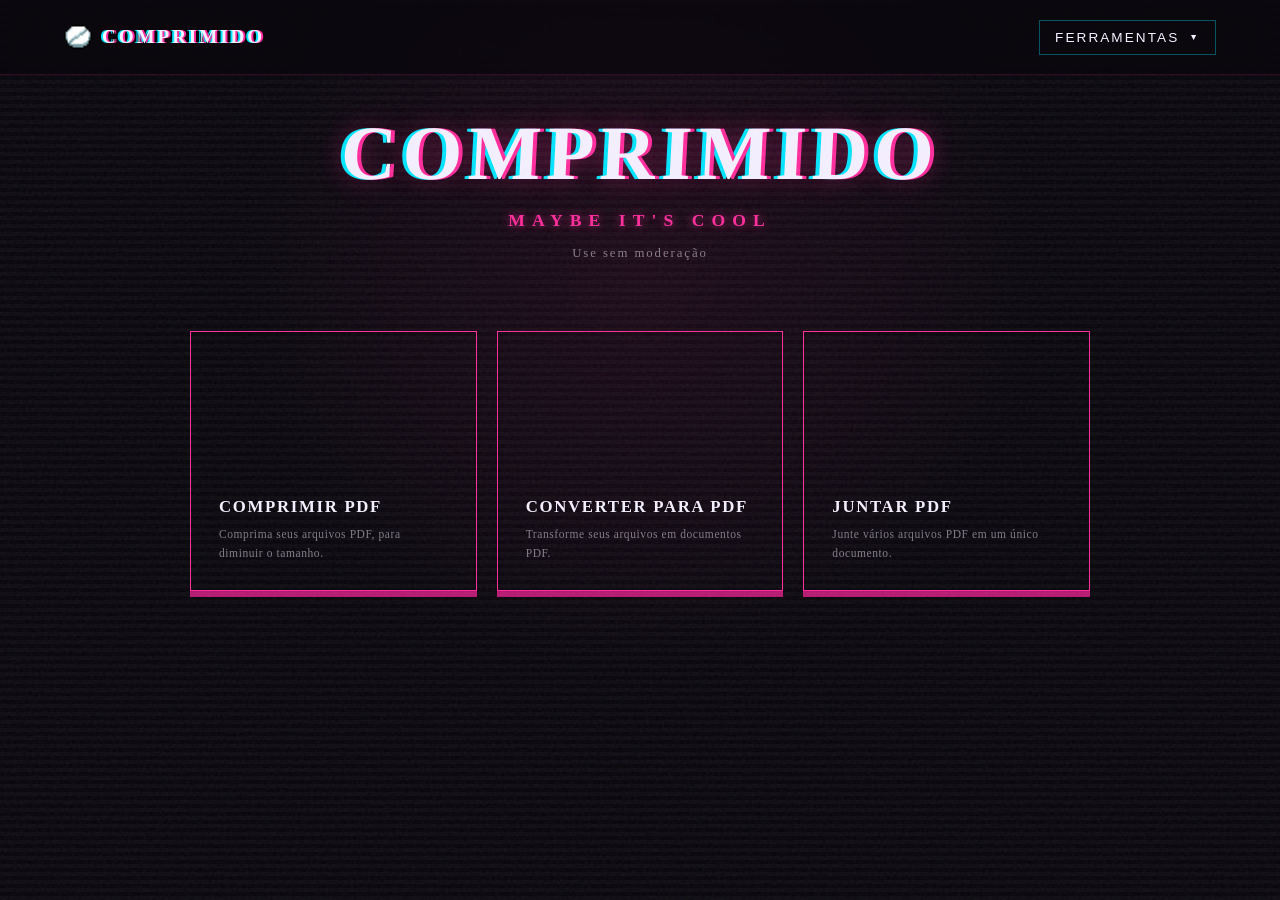
==== frontend/index.html @ fcc3dd35 "feat: página home e algumas correções - adicionado página home e dado inicio à criação de cards - na" ====
<!DOCTYPE html>
<html lang="pt-br">

<head>
    <meta charset="UTF-8">
    <meta name="viewport" content="width=device-width, initial-scale=1.0">
    <title>Comprimido</title>
    <link rel="icon" type="image/x-icon" href="img/comprimidinho.ico">
    <link rel="stylesheet" href="css/style.css">
</head>

<body>
    <nav class="navbar">
        <a href="index.html" class="nav-logo">
            <img src="img/comprimidinho_transparente.ico" alt="">COMPRIMIDO
        </a>
        <div class="nav-menu">
            <button class="menu-button" id="menu-button">
                FERRAMENTAS
                <span class="menu-arrow">▼</span>
            </button>
            <div class="dropdown" id="dropdown">
                <a href="compress-pdf.html" class="dropdown-item">
                    COMPRIMIR PDF
                </a>

                <a href="convert-pdf.html" class="dropdown-item">
                    CONVERTER PARA PDF
                </a>

                <a href="merge-pdf.html" class="dropdown-item">
                    JUNTAR PDF
                </a>
            </div>
        </div>
    </nav>
    <main class="home">
        <header class="home-header">
            <span class="home-label">
                COMPRIMIDO
            </span>
            <h1>
                MAYBE IT'S COOL
            </h1>
            <p>
                Use sem moderação
            </p>
        </header>
        <section class="tools">
            <a href="compress-pdf.html" class="tool-card">
                <div class="tool-visual compress-pdf-visual">
                    <!-- Animação específica de compressão de PDF -->
                </div>
                <div class="tool-info">
                    <h2>COMPRIMIR PDF</h2>
                    <p>
                        Comprima seus arquivos PDF,
                        para diminuir o tamanho.
                    </p>
                </div>
            </a>
            <a href="convert-pdf.html" class="tool-card">
                <div class="tool-visual convert-pdf-visual">
                    <!-- Animação específica de conversão para PDF -->
                </div>
                <div class="tool-info">
                    <h2>CONVERTER PARA PDF</h2>
                    <p>
                        Transforme seus arquivos
                        em documentos PDF.
                    </p>
                </div>
            </a>

            <a href="merge-pdf.html" class="tool-card">
                <div class="tool-visual merge-pdf-visual">
                    <!-- Animação específica de união de PDFs -->
                </div>
                <div class="tool-info">
                    <h2>JUNTAR PDF</h2>
                    <p>
                        Junte vários arquivos PDF
                        em um único documento.
                    </p>
                </div>
            </a>
        </section>
    </main>
    <script src="js/script.js"></script>
</body>

</html>
---- frontend/css/style.css ----
/* ========================================
   FUNDO VHS
======================================== */

body {
    margin: 0;

    min-height: 100vh;

    background:
        radial-gradient(circle at 50% 30%,
            rgba(255, 42, 155, 0.08),
            transparent 45%),
        #08060c;

    color: #f5f0ff;

    overflow-x: hidden;
}

/* LINHAS DE SCAN */

body::before {
    content: "";

    position: fixed;

    inset: 0;

    pointer-events: none;

    background:
        repeating-linear-gradient(to bottom,
            rgba(255, 255, 255, 0.025) 0,
            rgba(255, 255, 255, 0.025) 4px,
            transparent 4px,
            transparent 8px);

    z-index: 100;

    animation: vhs-scanlines 8s linear infinite;
}

/* RUÍDO / GRANULAÇÃO */

body::after {
    content: "";

    position: fixed;

    inset: -50%;

    pointer-events: none;

    z-index: 150;

    opacity: 0.06;

    background-image: url("../img/noise.svg");
    background-size: 500px 500px;

    animation: vhs-grain 0.18s steps(2) infinite;
}

/* ANIMAÇÃO DO RUÍDO */

@keyframes vhs-grain {

    0% {
        transform: translate(0, 0);
    }

    25% {
        transform: translate(-2%, 1%);
    }

    50% {
        transform: translate(1%, -2%);
    }

    75% {
        transform: translate(2%, 2%);
    }

    100% {
        transform: translate(-1%, -1%);
    }
}

/* ANIMAÇÃO DAS LINHAS */

@keyframes vhs-scanlines {

    0% {
        transform: translateY(0);
    }

    15% {
        transform: translateY(3px);
    }

    27% {
        transform: translateY(-4px);
    }

    42% {
        transform: translateY(8px);
    }

    43% {
        transform: translateY(16px);
    }

    44% {
        transform: translateY(7px);
    }

    55% {
        transform: translateY(2px);
    }

    68% {
        transform: translateY(13px);
    }

    69% {
        transform: translateY(22px);
    }

    70% {
        transform: translateY(11px);
    }

    76% {
        transform: translateY(5px);
    }

    88% {
        transform: translateY(-3px);
    }

    89% {
        transform: translateY(10px);
    }

    90% {
        transform: translateY(2px);
    }

    94% {
        transform: translateY(6px);
    }

    100% {
        transform: translateY(0);
    }
}

/* ========================================
   NAVBAR
======================================== */

.navbar {
    position: fixed;

    top: 0;
    left: 0;

    width: 100%;
    height: 75px;

    box-sizing: border-box;

    display: flex;
    align-items: center;
    justify-content: space-between;

    padding: 0 5vw;

    background: rgba(8, 6, 12, 0.65);

    border-bottom: 1px solid rgba(255, 42, 155, 0.15);

    backdrop-filter: blur(8px);

    z-index: 200;
}

/* LOGO DA NAVBAR */

.nav-logo {
    display: flex;
    align-items: center;

    gap: 10px;

    color: #f5f0ff;

    text-decoration: none;

    font-size: 1.2rem;
    font-weight: 700;

    letter-spacing: 0.15em;

    text-shadow:
        2px 0 #ff2a9b,
        -2px 0 #00e5ff;

    transition: 0.2s ease;
}

/* ÍCONE DA NAVBAR */

.nav-logo img {
    width: 28px;
    height: 28px;

    object-fit: contain;

    animation: nav-icon-glitch 3s infinite;
}

/* GLITCH AUTOMÁTICO DO ÍCONE */

@keyframes nav-icon-glitch {

    0%,
    92%,
    100% {
        transform: translate(0);
    }

    93% {
        transform: translate(-2px, 1px);
    }

    94% {
        transform: translate(2px, -1px);
    }

    95% {
        transform: translate(-1px, 0);
    }

    96% {
        transform: translate(1px, 1px);
    }

    97% {
        transform: translate(0);
    }
}

/* GLITCH DO ÍCONE AO PASSAR O MOUSE */

.nav-logo:hover img {
    animation: nav-icon-hover-glitch 0.3s steps(2) infinite;
}

@keyframes nav-icon-hover-glitch {

    0% {
        transform: translate(0);
    }

    25% {
        transform: translate(-3px, 1px);
    }

    50% {
        transform: translate(3px, -1px);
    }

    75% {
        transform: translate(-2px, 0);
    }

    100% {
        transform: translate(0);
    }
}

/* GLITCH DO TEXTO AO PASSAR O MOUSE */

.nav-logo:hover {
    text-shadow:
        4px 0 #ff2a9b,
        -4px 0 #00e5ff;
}

/* MENU */

.nav-menu {
    position: relative;
}

/* BOTÃO FERRAMENTAS */

.menu-button {
    display: flex;
    align-items: center;

    gap: 10px;

    padding: 9px 15px;

    background: transparent;

    border: 1px solid rgba(0, 229, 255, 0.35);

    color: #f5f0ff;

    font-family: 'Oswald', sans-serif;
    font-size: 0.85rem;

    letter-spacing: 0.15em;

    cursor: pointer;

    transition: 0.2s ease;
}

.menu-button:hover {
    border-color: #00e5ff;

    color: #00e5ff;

    box-shadow:
        0 0 12px rgba(0, 229, 255, 0.2);
}

/* SETA */

.menu-arrow {
    font-size: 0.55rem;

    transition: transform 0.25s ease;
}

/* DROPDOWN */

.dropdown {
    position: absolute;

    top: calc(100% + 12px);
    right: 0;

    width: 260px;

    padding: 8px;

    background: rgba(10, 7, 16, 0.96);

    border: 1px solid rgba(255, 42, 155, 0.35);

    box-shadow:
        0 0 25px rgba(255, 42, 155, 0.12);

    opacity: 0;

    visibility: hidden;

    transform:
        translateY(-10px) scale(0.98);

    transform-origin: top right;

    transition:
        opacity 0.2s ease,
        transform 0.2s ease,
        visibility 0.2s ease;
}

/* DROPDOWN ABERTO */

.dropdown.open {
    opacity: 1;

    visibility: visible;

    transform:
        translateY(0) scale(1);
}

/* ITENS DO DROPDOWN */

.dropdown-item {
    position: relative;

    display: flex;
    align-items: center;

    padding: 13px 12px;

    color: #ff2a9b;

    text-decoration: none;

    font-size: 0.78rem;

    letter-spacing: 0.08em;

    transition: 0.15s ease;
}

/* ITEM AO PASSAR O MOUSE */

.dropdown-item:hover {
    color: #ffffff;

    background: rgba(255, 42, 155, 0.08);

    padding-left: 17px;

    text-shadow:
        0 0 8px #ffffff;
}

/* ITEM DA PÁGINA ATUAL */

.dropdown-item.active {
    color: #00e5ff;

    background: rgba(0, 229, 255, 0.06);
}

/* MARCADOR DO ITEM ATIVO */

.dropdown-item.active::before {
    content: "";

    position: absolute;

    left: 0;

    width: 2px;
    height: 55%;

    background: #00e5ff;

    box-shadow:
        0 0 8px #00e5ff;
}

/* ========================================
   ESTRUTURA PRINCIPAL
======================================== */

.container {
    min-height: 100vh;

    display: flex;
    flex-direction: column;
    align-items: center;

    position: relative;

    z-index: 2;
}

/* ========================================
   HOME
======================================== */

.home {
    width: min(900px, 90%);

    min-height: 100vh;

    margin: 0 auto;

    padding: 110px 0 80px;

    box-sizing: border-box;

    position: relative;

    z-index: 2;
}

/* CABEÇALHO DA HOME */

.home-header {
    display: flex;
    flex-direction: column;
    align-items: center;

    text-align: center;

    margin-bottom: 70px;
}

/* LOGO DA HOME */

.home-label {
    margin-bottom: 12px;

    color: #f5f0ff;

    font-size: clamp(2.8rem, 6vw, 5.5rem);

    font-weight: 700;

    letter-spacing: 0.08em;

    text-shadow:
        4px 0 #ff2a9b,
        -4px 0 #00e5ff,
        0 0 25px rgba(255, 42, 155, 0.45);

    transform: skew(-3deg);
}

/* FRASE DA HOME */

.home-header h1 {
    margin: 0;

    color: #ff2a9b;

    font-size: clamp(0.8rem, 1.5vw, 1.1rem);

    font-weight: 700;

    letter-spacing: 0.4em;

    text-shadow:
        0 0 10px rgba(255, 42, 155, 0.7);

    transform: none;

    white-space: nowrap;
}

/* SUBTÍTULO DA HOME */

.home-header p {
    margin: 15px 0 0;

    color: rgba(245, 240, 255, 0.5);

    font-size: 0.8rem;

    letter-spacing: 0.15em;
}

/* ========================================
   CARDS DE FERRAMENTAS
======================================== */

.tools {

    display: grid;

    grid-template-columns: repeat(3, 1fr);

    gap: 20px;
}

.tool-card {

    position: relative;

    display: flex;
    flex-direction: column;

    justify-content: space-between;

    width: 100%;

    box-sizing: border-box;

    min-height: 260px;

    padding: 28px;

    background: transparent;

    border: 1px solid #ff2a9b;

    color: #f5f0ff;

    text-decoration: none;

    cursor: pointer;

    transition: 0.1s ease;

    box-shadow:
        0 6px 0 #b5166f;
}

.tool-card:hover {

    background-color: #ff2a9b;

    color: #08060c;

    border-color: #ff2a9b;

    box-shadow:
        0 6px 0 #b5166f,
        0 0 18px rgba(255, 42, 155, 0.55),
        0 0 35px rgba(255, 42, 155, 0.25);

    transform: translateY(-1px);
}

.tool-card:active {

    transform: translateY(6px);

    box-shadow:
        0 0 0 #b5166f;
}

/* INFORMAÇÕES DO CARD */

.tool-info {
    display: flex;

    flex-direction: column;
}

/* TÍTULO DO CARD */

.tool-info h2 {

    margin: 0;

    color: #f5f0ff;

    font-size: 1.05rem;

    font-weight: 700;

    letter-spacing: 0.1em;

}

/* DESCRIÇÃO DO CARD */

.tool-info p {
    margin: 8px 0 0;

    color: rgba(245, 240, 255, 0.5);

    font-size: 0.72rem;

    line-height: 1.6;

    letter-spacing: 0.05em;
}

/* ========================================
   PÁGINA DE COMPRESSÃO
======================================== */

/* ESTRUTURA */

.container {
    min-height: 100vh;

    display: flex;
    flex-direction: column;
    align-items: center;

    position: relative;

    z-index: 2;
}

/* LOGO PRINCIPAL */

.header {
    width: 100%;

    display: flex;
    justify-content: center;

    padding-top: 12vh;
}

.logo {
    display: flex;
    flex-direction: column;
    align-items: center;

    text-align: center;
}

.logo-main {
    font-size: clamp(2.8rem, 6vw, 5.5rem);

    font-weight: 700;

    letter-spacing: 0.08em;

    color: #f5f0ff;

    text-shadow:
        4px 0 #ff2a9b,
        -4px 0 #00e5ff,
        0 0 25px rgba(255, 42, 155, 0.45);

    transform: skew(-3deg);
}

.logo-sub {
    margin-top: 8px;

    font-size: 0.9rem;

    letter-spacing: 0.45em;

    color: #ff2a9b;

    text-shadow:
        0 0 10px rgba(255, 42, 155, 0.7);
}

/* ========================================
   ÁREA DE UPLOAD
======================================== */

.upload-section {
    width: min(700px, 85%);

    margin-top: 10vh;
}

.upload-box {
    position: relative;

    min-height: 320px;

    display: flex;
    align-items: center;
    justify-content: center;

    background: rgba(8, 6, 12, 0.65);

    border: 1px solid rgba(0, 229, 255, 0.35);

    box-shadow:
        0 0 35px rgba(0, 229, 255, 0.14),
        0 0 70px rgba(255, 42, 155, 0.07),
        inset 0 0 45px rgba(255, 42, 155, 0.10),
        inset 0 0 100px rgba(0, 229, 255, 0.07);

    transition: 0.25s ease;
}

/* LINHA SUPERIOR */

.upload-box::before {
    content: "";

    position: absolute;

    top: -1px;
    left: 10%;

    width: 80%;
    height: 1px;

    background:
        linear-gradient(to right,
            transparent 0%,
            #ff2a9b 15%,
            #ff2a9b 45%,
            #00e5ff 50%,
            #ff2a9b 55%,
            #ff2a9b 85%,
            transparent 100%);

    box-shadow:
        0 0 6px rgba(255, 42, 155, 0.8),
        0 0 14px rgba(255, 42, 155, 0.35);

    opacity: 0.65;

    animation: upload-line-glitch 5s infinite;
}

/* GLITCH DA LINHA SUPERIOR */

@keyframes upload-line-glitch {

    0%,
    82%,
    100% {
        transform: translateX(0) scaleX(1);

        opacity: 0.65;
    }

    83% {
        transform: translateX(12px) scaleX(0.7);

        opacity: 1;
    }

    84% {
        transform: translateX(-8px) scaleX(1.15);

        opacity: 0.35;
    }

    85% {
        transform: translateX(5px) scaleX(0.45);

        opacity: 0.9;
    }

    86% {
        transform: translateX(-3px) scaleX(1.25);

        opacity: 0.5;
    }

    87% {
        transform: translateX(0) scaleX(1);

        opacity: 0.65;
    }
}

/* LINHA INFERIOR */

.upload-box::after {
    content: "";

    position: absolute;

    bottom: -1px;
    left: 20%;

    width: 60%;
    height: 1px;

    background:
        linear-gradient(to right,
            transparent 0%,
            #00e5ff 15%,
            #00e5ff 45%,
            #ff2a9b 50%,
            #00e5ff 55%,
            #00e5ff 85%,
            transparent 100%);

    box-shadow:
        0 0 6px rgba(0, 229, 255, 0.8),
        0 0 14px rgba(0, 229, 255, 0.35);

    opacity: 0.5;

    animation: upload-bottom-glitch 5.5s infinite;
}

/* GLITCH DA LINHA INFERIOR */

@keyframes upload-bottom-glitch {

    0%,
    80%,
    100% {
        transform: translateX(0) scaleX(1);

        opacity: 0.5;
    }

    81% {
        transform: translateX(-15px) scaleX(0.65);

        opacity: 1;
    }

    82% {
        transform: translateX(10px) scaleX(1.2);

        opacity: 0.3;
    }

    83% {
        transform: translateX(-5px) scaleX(0.5);

        opacity: 0.85;
    }

    84% {
        transform: translateX(3px) scaleX(1.15);

        opacity: 0.45;
    }

    85% {
        transform: translateX(0) scaleX(1);

        opacity: 0.5;
    }
}

/* UPLOAD AO PASSAR O MOUSE */

.upload-box:hover {
    border-color: rgba(0, 229, 255, 0.85);

    box-shadow:
        0 0 45px rgba(0, 229, 255, 0.24),
        0 0 90px rgba(255, 42, 155, 0.12),
        inset 0 0 55px rgba(255, 42, 155, 0.16),
        inset 0 0 120px rgba(0, 229, 255, 0.12);
}

/* CONTEÚDO */

.upload-content {
    text-align: center;

    display: flex;
    flex-direction: column;
    align-items: center;
}

/* ÍCONE DO PDF */

.file-icon {
    position: relative;

    width: 80px;
    height: 100px;

    display: flex;
    align-items: center;
    justify-content: center;

    margin-bottom: 25px;

    background: rgba(255, 42, 155, 0.08);

    border: 2px solid #ff2a9b;

    color: #f5f0ff;

    font-size: 1.1rem;
    font-weight: 700;

    letter-spacing: 0.12em;

    box-shadow:
        0 0 15px rgba(255, 42, 155, 0.35),
        inset 0 0 20px rgba(255, 42, 155, 0.08);

    text-shadow:
        2px 0 #00e5ff,
        -2px 0 #ff2a9b;

    animation: file-glitch 2.5s infinite;
}

/* GLITCH DO ÍCONE */

@keyframes file-glitch {

    0%,
    88%,
    100% {
        transform: translate(0);
    }

    89% {
        transform: translate(-2px, 1px);
    }

    90% {
        transform: translate(2px, -1px);
    }

    91% {
        transform: translate(-1px, 0);
    }

    92% {
        transform: translate(1px, 1px);
    }

    93% {
        transform: translate(0);
    }
}

/* ÍCONE AO PASSAR O MOUSE */

.upload-box:hover .file-icon {
    border-color: #ff2a9b;

    box-shadow:
        0 0 20px rgba(255, 42, 155, 0.55),
        0 0 40px rgba(255, 42, 155, 0.2),
        inset 0 0 25px rgba(255, 42, 155, 0.12);

    text-shadow:
        3px 0 #00e5ff,
        -3px 0 #ff2a9b;

    animation: file-hover-glitch 0.35s steps(2) infinite;
}

/* GLITCH DO ÍCONE NO HOVER */

@keyframes file-hover-glitch {

    0% {
        transform: translate(0);
    }

    25% {
        transform: translate(-3px, 1px);
    }

    50% {
        transform: translate(3px, -1px);
    }

    75% {
        transform: translate(-2px, 0);
    }

    100% {
        transform: translate(0);
    }
}

/* TÍTULO DO UPLOAD */

.upload-content h1 {
    margin: 0;

    color: #f5f0ff;

    font-size: clamp(1.3rem, 2.5vw, 1.8rem);

    font-weight: 700;

    letter-spacing: 0.12em;

    text-shadow:
        2px 0 #ff2a9b,
        -2px 0 #00e5ff;

    transform: skew(-2deg);
}

/* TÍTULO NO HOVER */

.upload-box:hover .upload-content h1 {
    text-shadow:
        3px 0 #ff2a9b,
        -3px 0 #00e5ff,
        0 0 12px rgba(255, 42, 155, 0.25);
}

/* TEXTO DO UPLOAD */

.upload-content p {
    margin: 10px 0 25px;

    color: rgba(245, 240, 255, 0.5);

    font-size: 0.8rem;

    letter-spacing: 0.08em;

    text-transform: lowercase;
}

/* TEXTO NO HOVER */

.upload-box:hover .upload-content p {
    color: rgba(245, 240, 255, 0.7);

    text-shadow:
        0 0 8px rgba(245, 240, 255, 0.15);
}

/* BOTÃO SELECIONAR PDF */

.select-button {
    padding: 12px 24px;

    background: transparent;

    border: 1px solid #ff2a9b;

    color: #f5f0ff;

    font-family: 'Oswald', sans-serif;

    font-size: 0.8rem;

    letter-spacing: 0.12em;

    cursor: pointer;

    transition: 0.1s ease;

    box-shadow:
        0 4px 0 #b5166f;
}

/* BOTÃO AO PASSAR O MOUSE */

.select-button:hover {
    background-color: #ff2a9b;

    color: #08060c;

    border-color: #ff2a9b;

    box-shadow:
        0 4px 0 #b5166f,
        0 0 18px rgba(255, 42, 155, 0.55),
        0 0 35px rgba(255, 42, 155, 0.25);

    text-shadow:
        1px 0 #00e5ff;

    transform: translateY(-1px);
}

/* BOTÃO PRESSIONADO */

.select-button:active {
    transform: translateY(4px);

    box-shadow:
        0 0 0 #b5166f;
}

/* ÁREA ARRASTANDO ARQUIVO */

.upload-box.dragging {
    border-color: #ff2a9b;

    box-shadow:
        0 0 45px rgba(255, 42, 155, 0.25),
        0 0 90px rgba(0, 229, 255, 0.14),
        inset 0 0 55px rgba(255, 42, 155, 0.18),
        inset 0 0 120px rgba(0, 229, 255, 0.14);
}

.upload-box.dragging .file-icon {
    box-shadow:
        0 0 25px rgba(255, 42, 155, 0.7),
        0 0 45px rgba(0, 229, 255, 0.25),
        inset 0 0 30px rgba(255, 42, 155, 0.15);

    text-shadow:
        4px 0 #00e5ff,
        -4px 0 #ff2a9b;
}

/* ========================================
   PÁGINA EM DESENVOLVIMENTO
======================================== */

.development-page {
    min-height: 100vh;

    display: flex;
    align-items: center;
    justify-content: center;

    padding: 40px 20px;

    box-sizing: border-box;

    position: relative;

    z-index: 2;
}

.development-content {
    width: min(700px, 90%);

    display: flex;
    flex-direction: column;
    align-items: center;

    text-align: center;
}

/* CAVEIRA */

.development-skull {
    margin-bottom: 25px;

    color: #f5f0ff;

    font-size: clamp(5rem, 12vw, 8rem);

    line-height: 1;

    text-shadow:
        5px 0 #ff2a9b,
        -5px 0 #00e5ff,
        0 0 25px rgba(255, 42, 155, 0.45),
        0 0 50px rgba(0, 229, 255, 0.15);

    transform: skew(-3deg);

    animation: development-skull-glitch 2s infinite;
}

/* GLITCH DA CAVEIRA */

@keyframes development-skull-glitch {

    0%,
    87%,
    100% {
        transform: translate(0) skew(-3deg);
    }

    88% {
        transform: translate(-5px, 2px) skew(-3deg);
    }

    89% {
        transform: translate(6px, -2px) skew(-3deg);
    }

    90% {
        transform: translate(-3px, 0) skew(-3deg);
    }

    91% {
        transform: translate(4px, 1px) skew(-3deg);
    }

    92% {
        transform: translate(0) skew(-3deg);
    }
}

/* LABEL */

.development-label {
    margin-bottom: 12px;

    color: #00e5ff;

    font-size: 0.85rem;

    font-weight: 700;

    letter-spacing: 0.4em;

    text-shadow:
        0 0 10px rgba(0, 229, 255, 0.7);
}

/* TÍTULO */

.development-content h1 {
    margin: 0;

    color: #f5f0ff;

    font-size: clamp(1.8rem, 4.5vw, 3.5rem);

    font-weight: 700;

    letter-spacing: 0.08em;

    white-space: nowrap;

    text-shadow:
        4px 0 #ff2a9b,
        -4px 0 #00e5ff,
        0 0 25px rgba(255, 42, 155, 0.4);

    transform: skew(-3deg);

    animation: development-title-glitch 3s infinite;
}

/* GLITCH DO TÍTULO */

@keyframes development-title-glitch {

    0%,
    82%,
    100% {
        transform: translate(0) skew(-3deg);
    }

    83% {
        transform: translate(-6px, 2px) skew(-3deg);
    }

    84% {
        transform: translate(7px, -2px) skew(-3deg);
    }

    85% {
        transform: translate(-5px, 1px) skew(-3deg);
    }

    86% {
        transform: translate(8px, 0) skew(-3deg);
    }

    87% {
        transform: translate(-3px, -1px) skew(-3deg);
    }

    88% {
        transform: translate(5px, 2px) skew(-3deg);
    }

    89% {
        transform: translate(-2px, 0) skew(-3deg);
    }

    90% {
        transform: translate(3px, -1px) skew(-3deg);
    }

    91% {
        transform: translate(0) skew(-3deg);
    }
}

/* TEXTO */

.development-content p {
    margin: 20px 0 30px;

    color: rgba(245, 240, 255, 0.55);

    font-size: 0.8rem;

    line-height: 1.8;

    letter-spacing: 0.12em;

    text-align: center;
}

/* BOTÃO VOLTAR */

.back-button {
    display: inline-block;

    padding: 12px 24px;

    border: 1px solid #00e5ff;

    color: #f5f0ff;

    text-decoration: none;

    font-size: 0.75rem;

    letter-spacing: 0.12em;

    box-shadow:
        0 4px 0 #008fa3;

    transition: 0.15s ease;
}

/* BOTÃO AO PASSAR O MOUSE */

.back-button:hover {
    background: #00e5ff;

    color: #08060c;

    box-shadow:
        0 4px 0 #008fa3,
        0 0 18px rgba(0, 229, 255, 0.55),
        0 0 35px rgba(0, 229, 255, 0.25);

    text-shadow:
        1px 0 #ff2a9b;

    transform: translateY(-1px);
}

/* BOTÃO PRESSIONADO */

.back-button:active {
    transform: translateY(4px);

    box-shadow:
        0 0 0 #008fa3;
}

/* ========================================
   RESPONSIVIDADE
======================================== */

@media (max-width: 600px) {

    /* NAVBAR */

    .navbar {
        height: 65px;

        padding: 0 20px;
    }

    .nav-logo {
        gap: 7px;

        font-size: 0.9rem;

        letter-spacing: 0.1em;
    }

    .nav-logo img {
        width: 24px;
        height: 24px;
    }

    .menu-button {
        padding: 8px 11px;

        font-size: 0.7rem;

        letter-spacing: 0.1em;
    }

    .dropdown {
        width: 230px;
    }

    /* PÁGINA DE COMPRESSÃO */

    .header {
        padding-top: 105px;
    }

    .logo-main {
        font-size: clamp(2.2rem, 11vw, 3.5rem);
    }

    .logo-sub {
        font-size: 0.65rem;

        letter-spacing: 0.3em;
    }

    .upload-section {
        width: 90%;

        margin-top: 70px;
    }

    .upload-box {
        min-height: 300px;
    }

    .file-icon {
        width: 70px;
        height: 90px;
    }

    .upload-content h1 {
        font-size: 1.2rem;
    }

    .upload-content p {
        font-size: 0.7rem;

        max-width: 80%;
    }

    .select-button {
        padding: 12px 20px;
    }

    /* PÁGINA EM DESENVOLVIMENTO */

    .development-page {
        padding: 90px 20px 40px;
    }

    .development-content {
        width: 100%;
    }

    .development-skull {
        margin-bottom: 20px;

        font-size: clamp(4rem, 20vw, 6rem);
    }

    .development-label {
        font-size: 0.7rem;

        letter-spacing: 0.3em;
    }

    .development-content h1 {
        font-size: clamp(1.3rem, 7vw, 2.2rem);

        letter-spacing: 0.06em;
    }

    .development-content p {
        font-size: 0.7rem;

        line-height: 1.7;

        max-width: 90%;
    }

    .back-button {
        padding: 11px 18px;

        font-size: 0.65rem;
    }
}
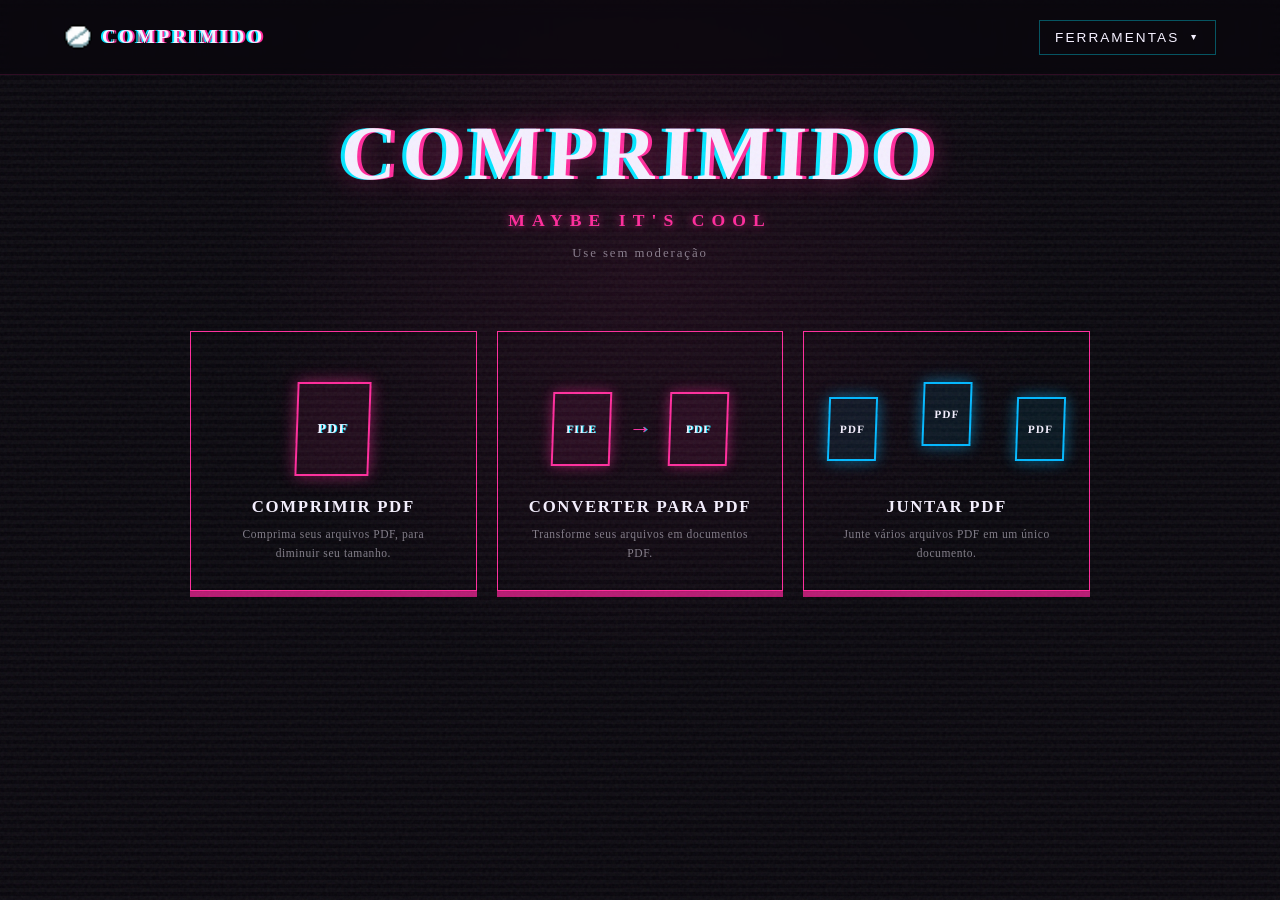
==== commit 10238d5e: "feat: animações adicionadas - animações para os cards de ferramentas adicionadas." ====
--- a/frontend/index.html
+++ b/frontend/index.html
@@ -49,19 +49,33 @@
         <section class="tools">
             <a href="compress-pdf.html" class="tool-card">
                 <div class="tool-visual compress-pdf-visual">
-                    <!-- Animação específica de compressão de PDF -->
+                    <div class="pdf-animation">
+                        <div class="pdf-page">
+                            <span>PDF</span>
+                        </div>
+                    </div>
                 </div>
                 <div class="tool-info">
                     <h2>COMPRIMIR PDF</h2>
                     <p>
                         Comprima seus arquivos PDF,
-                        para diminuir o tamanho.
+                        para diminuir seu tamanho.
                     </p>
                 </div>
             </a>
             <a href="convert-pdf.html" class="tool-card">
                 <div class="tool-visual convert-pdf-visual">
-                    <!-- Animação específica de conversão para PDF -->
+                    <div class="convert-animation">
+                        <div class="convert-file">
+                            <span>FILE</span>
+                        </div>
+                        <div class="convert-arrow">
+                            →
+                        </div>
+                        <div class="convert-pdf">
+                            <span>PDF</span>
+                        </div>
+                    </div>
                 </div>
                 <div class="tool-info">
                     <h2>CONVERTER PARA PDF</h2>
@@ -71,10 +85,22 @@
                     </p>
                 </div>
             </a>
-
             <a href="merge-pdf.html" class="tool-card">
                 <div class="tool-visual merge-pdf-visual">
-                    <!-- Animação específica de união de PDFs -->
+                    <div class="merge-animation">
+                        <div class="merge-file merge-file-1">
+                            <span>PDF</span>
+                        </div>
+                        <div class="merge-file merge-file-2">
+                            <span>PDF</span>
+                        </div>
+                        <div class="merge-file merge-file-3">
+                            <span>PDF</span>
+                        </div>
+                        <div class="merge-result">
+                            <span>PDF</span>
+                        </div>
+                    </div>
                 </div>
                 <div class="tool-info">
                     <h2>JUNTAR PDF</h2>
--- a/frontend/css/style.css
+++ b/frontend/css/style.css
@@ -619,8 +619,9 @@
 
 .tool-info {
     display: flex;
-
     flex-direction: column;
+
+    text-align: center;
 }
 
 /* TÍTULO DO CARD */
@@ -652,6 +653,504 @@
 
     letter-spacing: 0.05em;
 }
+
+.tool-visual {
+    display: flex;
+    align-items: center;
+    justify-content: center;
+
+    flex: 1;
+}
+
+.pdf-animation {
+    display: flex;
+    align-items: center;
+    justify-content: center;
+}
+
+
+.pdf-page {
+    position: relative;
+
+    width: 70px;
+    height: 90px;
+
+    display: flex;
+    align-items: center;
+    justify-content: center;
+
+    border: 2px solid #ff2a9b;
+
+    background: rgba(255, 42, 155, 0.08);
+
+    box-shadow:
+        0 0 14px rgba(255, 42, 155, 0.42),
+        0 0 24px rgba(255, 42, 155, 0.12);
+
+    transform: skew(-2deg);
+}
+
+.pdf-page {
+    animation: pdf-compress 3s ease-in-out infinite;
+}
+
+
+@keyframes pdf-compress {
+
+    0%,
+    20% {
+        transform: skew(-2deg) scale(1);
+    }
+
+    80% {
+        transform: skew(-2deg) scale(0.78);
+    }
+
+    88% {
+        transform: skew(-2deg) scale(0.78);
+    }
+
+    88.1%,
+    100% {
+        transform: skew(-2deg) scale(1);
+    }
+
+}
+
+.pdf-page {
+    animation:
+        pdf-compress 3s ease-in-out infinite,
+        pdf-glitch 3s steps(1) infinite;
+}
+
+@keyframes pdf-glitch {
+
+    0%,
+    84%,
+    100% {
+        filter: none;
+    }
+
+    85% {
+        filter: drop-shadow(2px 0 #ff2a9b);
+        transform: skew(-2deg) scale(0.78) translateX(-2px);
+    }
+
+    86% {
+        filter: drop-shadow(-2px 0 #00e5ff);
+        transform: skew(-2deg) scale(0.78) translateX(2px);
+    }
+
+    87% {
+        filter: none;
+    }
+
+}
+
+.pdf-page span {
+    color: #f5f0ff;
+
+    font-size: 0.85rem;
+    font-weight: 700;
+
+    letter-spacing: 0.12em;
+
+    text-shadow:
+        1px 0 #00e5ff;
+}
+
+.tool-card:hover .pdf-page {
+    border-color: #ff2a9b;
+
+    background: #08060c;
+
+    box-shadow:
+        0 0 12px rgba(255, 42, 155, 0.8),
+        0 0 28px rgba(255, 42, 155, 0.45),
+        0 0 45px rgba(255, 42, 155, 0.2);
+}
+
+.tool-card:hover .pdf-page span {
+    color: #f5f0ff;
+
+    text-shadow:
+        1px 0 #00e5ff;
+}
+
+.convert-animation {
+    display: flex;
+    align-items: center;
+    justify-content: center;
+    gap: 18px;
+}
+
+.convert-file,
+.convert-pdf {
+    width: 55px;
+    height: 70px;
+
+    display: flex;
+    align-items: center;
+    justify-content: center;
+
+    border: 2px solid #ff2a9b;
+
+    background: rgba(255, 42, 155, 0.08);
+
+    box-shadow:
+        0 0 12px rgba(255, 42, 155, 0.4),
+        0 0 22px rgba(255, 42, 155, 0.12);
+
+    transform: skew(-2deg);
+}
+
+.convert-file span,
+.convert-pdf span {
+    color: #f5f0ff;
+
+    font-size: 0.7rem;
+    font-weight: 700;
+
+    letter-spacing: 0.1em;
+
+    text-shadow:
+        1px 0 #00e5ff;
+}
+
+.convert-arrow {
+    color: #ff2a9b;
+
+    font-size: 1.4rem;
+    font-weight: 700;
+
+    text-shadow:
+        1px 0 #00e5ff;
+}
+
+.convert-file {
+    animation: convert-file 4s ease-in-out infinite;
+}
+
+.convert-arrow {
+    animation: convert-arrow 4s ease-in-out infinite;
+}
+
+.convert-pdf {
+    animation: convert-pdf 4s ease-in-out infinite;
+}
+
+.convert-file,
+.convert-pdf {
+    animation:
+        convert-file 3s ease-in-out infinite,
+        convert-file-glitch 3s steps(1) infinite;
+}
+
+.convert-pdf {
+    animation:
+        convert-pdf 3s ease-in-out infinite,
+        convert-pdf-glitch 3s steps(1) infinite;
+}
+
+@keyframes convert-file {
+
+    0% {
+        opacity: 0.35;
+        filter: brightness(1);
+        transform: skew(-2deg) translateX(0);
+    }
+
+    10% {
+        opacity: 1;
+        filter: brightness(1.8);
+        transform: skew(-2deg) translateX(0);
+    }
+
+    20% {
+        opacity: 1;
+        filter: brightness(1.8);
+        transform: skew(-2deg) translateX(0);
+    }
+
+    25% {
+        opacity: 0.35;
+        filter: brightness(1);
+        transform: skew(-2deg) translateX(-2px);
+    }
+
+    26% {
+        opacity: 0.35;
+        filter: drop-shadow(2px 0 #ff2a9b);
+        transform: skew(-2deg) translateX(2px);
+    }
+
+    27% {
+        opacity: 0.35;
+        filter: drop-shadow(-2px 0 #00e5ff);
+        transform: skew(-2deg) translateX(-2px);
+    }
+
+    28% {
+        opacity: 0.35;
+        filter: brightness(1);
+        transform: skew(-2deg) translateX(0);
+    }
+
+    30%,
+    100% {
+        opacity: 0.35;
+        filter: brightness(1);
+        transform: skew(-2deg) translateX(0);
+    }
+}
+
+@keyframes convert-arrow {
+
+    0%,
+    100% {
+        opacity: 1;
+        filter: brightness(1.8);
+    }
+}
+
+@keyframes convert-pdf {
+
+    0%,
+    45% {
+        opacity: 0.35;
+        filter: brightness(1);
+        transform: skew(-2deg) translateX(-8px);
+    }
+
+    55%,
+    85% {
+        opacity: 1;
+        filter: brightness(1.8);
+        transform: skew(-2deg) translateX(0);
+    }
+
+    95%,
+    100% {
+        opacity: 0.35;
+        filter: brightness(1);
+        transform: skew(-2deg) translateX(0);
+    }
+}
+
+.tool-card:hover .convert-file,
+.tool-card:hover .convert-pdf {
+    border-color: #b20aa3;
+
+    background: #08060c;
+
+    box-shadow:
+        0 0 12px rgba(178, 10, 163, 0.8),
+        0 0 28px rgba(178, 10, 163, 0.45),
+        0 0 45px rgba(178, 10, 163, 0.2);
+}
+
+.tool-card:hover .convert-file span,
+.tool-card:hover .convert-pdf span {
+    color: #f5f0ff;
+}
+
+.tool-card:hover .convert-arrow {
+    color: #ff2a9b;
+
+    text-shadow:
+        1px 0 #00e5ff,
+        0 0 10px rgba(255, 42, 155, 0.6);
+}
+
+.merge-animation {
+    position: relative;
+
+    width: 180px;
+    height: 130px;
+
+    display: flex;
+    align-items: center;
+    justify-content: center;
+}
+
+.merge-file,
+.merge-result {
+    display: flex;
+    align-items: center;
+    justify-content: center;
+
+    border: 2px solid #00b8ff;
+
+    background: rgba(0, 184, 255, 0.08);
+
+    box-shadow:
+        0 0 14px rgba(0, 184, 255, 0.42),
+        0 0 24px rgba(0, 184, 255, 0.12);
+
+    transform: skew(-2deg);
+}
+
+.merge-file {
+    width: 45px;
+    height: 60px;
+}
+
+.merge-result {
+    width: 55px;
+    height: 70px;
+}
+
+.merge-file span,
+.merge-result span {
+    color: #f5f0ff;
+
+    font-size: 0.7rem;
+    font-weight: 700;
+
+    letter-spacing: 0.1em;
+}
+
+.merge-file-1 {
+    transform: skew(-2deg) translateX(-45px);
+}
+
+.merge-file-2 {
+    transform: skew(-2deg) translateY(-15px);
+}
+
+.merge-file-3 {
+    transform: skew(-2deg) translateX(45px);
+}
+
+.merge-result {
+    position: absolute;
+
+    opacity: 0;
+}
+
+.merge-file-1 {
+    animation: merge-file-1 3s ease-in-out infinite;
+}
+
+.merge-file-2 {
+    animation: merge-file-2 3s ease-in-out infinite;
+}
+
+.merge-file-3 {
+    animation: merge-file-3 3s ease-in-out infinite;
+}
+
+.merge-result {
+    animation: merge-result 3s ease-in-out infinite;
+}
+
+@keyframes merge-file-1 {
+
+    0%,
+    35% {
+        opacity: 1;
+        transform: skew(-2deg) translateX(-45px);
+    }
+
+    55% {
+        opacity: 1;
+        transform: skew(-2deg) translateX(0);
+    }
+
+    65%,
+    100% {
+        opacity: 0;
+        transform: skew(-2deg) translateX(0);
+    }
+
+}
+
+@keyframes merge-file-2 {
+
+    0%,
+    35% {
+        opacity: 1;
+        transform: skew(-2deg) translateY(-15px);
+    }
+
+    55% {
+        opacity: 1;
+        transform: skew(-2deg) translateY(0);
+    }
+
+    65%,
+    100% {
+        opacity: 0;
+        transform: skew(-2deg) translateY(0);
+    }
+}
+
+@keyframes merge-file-3 {
+
+    0%,
+    35% {
+        opacity: 1;
+        transform: skew(-2deg) translateX(45px);
+    }
+
+    55% {
+        opacity: 1;
+        transform: skew(-2deg) translateX(0);
+    }
+
+    65%,
+    100% {
+        opacity: 0;
+        transform: skew(-2deg) translateX(0);
+    }
+}
+
+@keyframes merge-result {
+
+    0%,
+    55% {
+        opacity: 0;
+        transform: skew(-2deg) scale(0.85);
+    }
+
+    65% {
+        opacity: 1;
+        transform: skew(-2deg) scale(1);
+    }
+
+    90% {
+        opacity: 1;
+        transform: skew(-2deg) scale(1);
+    }
+
+    100% {
+        opacity: 0;
+        transform: skew(-2deg) scale(0.85);
+    }
+
+}
+
+.tool-card:hover .merge-file,
+.tool-card:hover .merge-result {
+    border-color: #00b8ff;
+
+    background: #08060c;
+
+    box-shadow:
+        0 0 10px rgba(0, 184, 255, 0.65),
+        0 0 22px rgba(0, 184, 255, 0.3);
+}
+
+.tool-card:hover .merge-file span,
+.tool-card:hover .merge-result span {
+    color: #f5f0ff;
+}
+
+.tool-card:hover .merge-file span,
+.tool-card:hover .merge-result span {
+    color: #f5f0ff;
+}
+
 
 /* ========================================
    PÁGINA DE COMPRESSÃO
